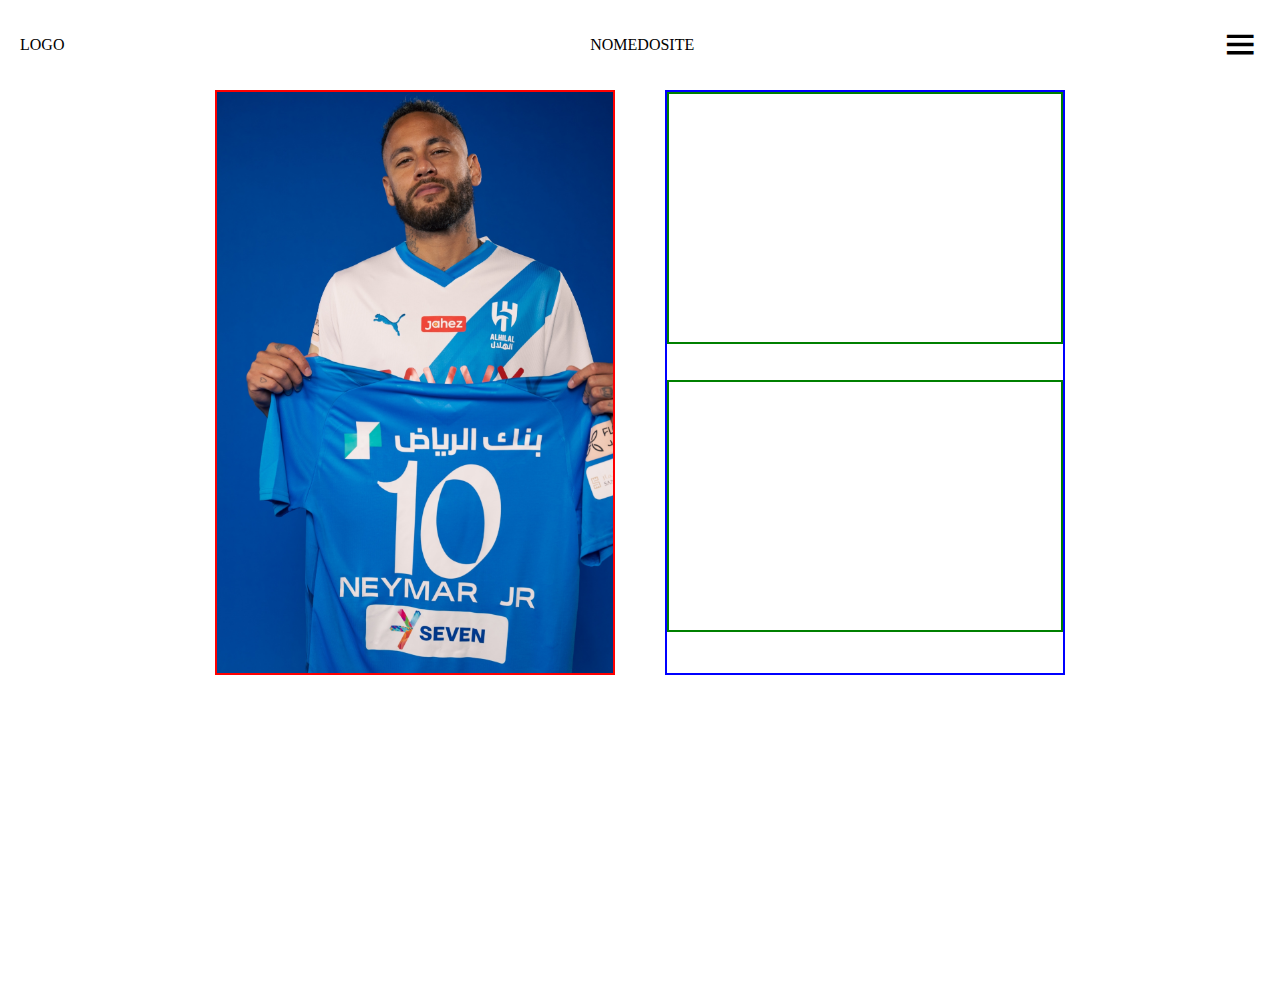
==== index.html @ 3e5ebefd "site certo 2" ====
<!DOCTYPE html>
<html lang="pt-br">

<head>
    <meta charset="UTF-8">
    <meta name="viewport" content="width=device-width, initial-scale=1.0">
    <title>Ritmo</title>
    <link rel="stylesheet" href="style.css">
    <link rel="stylesheet" href="https://unpkg.com/boxicons@latest/css/boxicons.min.css">
</head>

<body>
    <header>
        <div>LOGO</div>
        <div>NOMEDOSITE</div>
        <nav><i class='bx bx-menu'></i></nav>
    </header>
    <main>
        <section id="all">
            <div class="anuncio" id="anuncioE">anuncio</div>
            <div id="conteudo">
                <div id="meio">
                    <div id="CUBAO">
                        <div id="noticiaPrincipal">
                            <img src="imagens/neymar10.jpg" alt="">
                        </div>
                        <div id="noticiaDupla">
                            <div class="miniNotice"></div>
                            <div class="miniNotice espaco4vh"></div>
                        </div>
                    </div>
                </div>
            </div>
            <div class="anuncio" id="auncioD">anuncio</div>
        </section>
    </main>
</body>

</html>
---- style.css ----
*{
    margin: 0;
    padding: 0;
    box-sizing: border-box;
}

body{
    overflow-x: hidden;
}

header{
    display: flex;
    justify-content: space-between;
    height: 10vh;
    width: 100vw;
    padding: 20px;
    text-align: center;
    align-items: center;
    align-content: center;
}

.bx-menu{
    font-size: 40px;
}

#conteudo{
    z-index: -1;
    height: 100vh;
    display: flex;
    justify-content: space-around;
    justify-content: center
}

.anuncio{
    width: 200px;
}

#meio{
    display: flex;
    justify-content: space-around;
    width: 1100px;
}

#CUBAO{
    display: flex;
    width: 1500px;
    justify-content: center;
}

#noticiaPrincipal{
    overflow: hidden;
    width: 400px;
    height: 585px;
    border: 2px solid red;
    margin-right: 50px;
    transform: scale(1);
    cursor: pointer;
    z-index: 10;
    transition: all .3s ease;
}

#noticiaPrincipal img{
    height: 585px;
    transition: all .5s ease;
}

#noticiaPrincipal:hover img{
    transform: scale(1.3);
}

#noticiaDupla{
    height: 585px;
    width: 400px;
    border: 2px solid blue;
}

.miniNotice{
    height: 28vh;
    border: 2px solid green;
}

.espaco4vh{
    margin-top: 4vh;
}



@media (max-width: 1440px){
    .anuncio{
        display: none;
    }
    #meio{
        width: 100vw;
    }
}
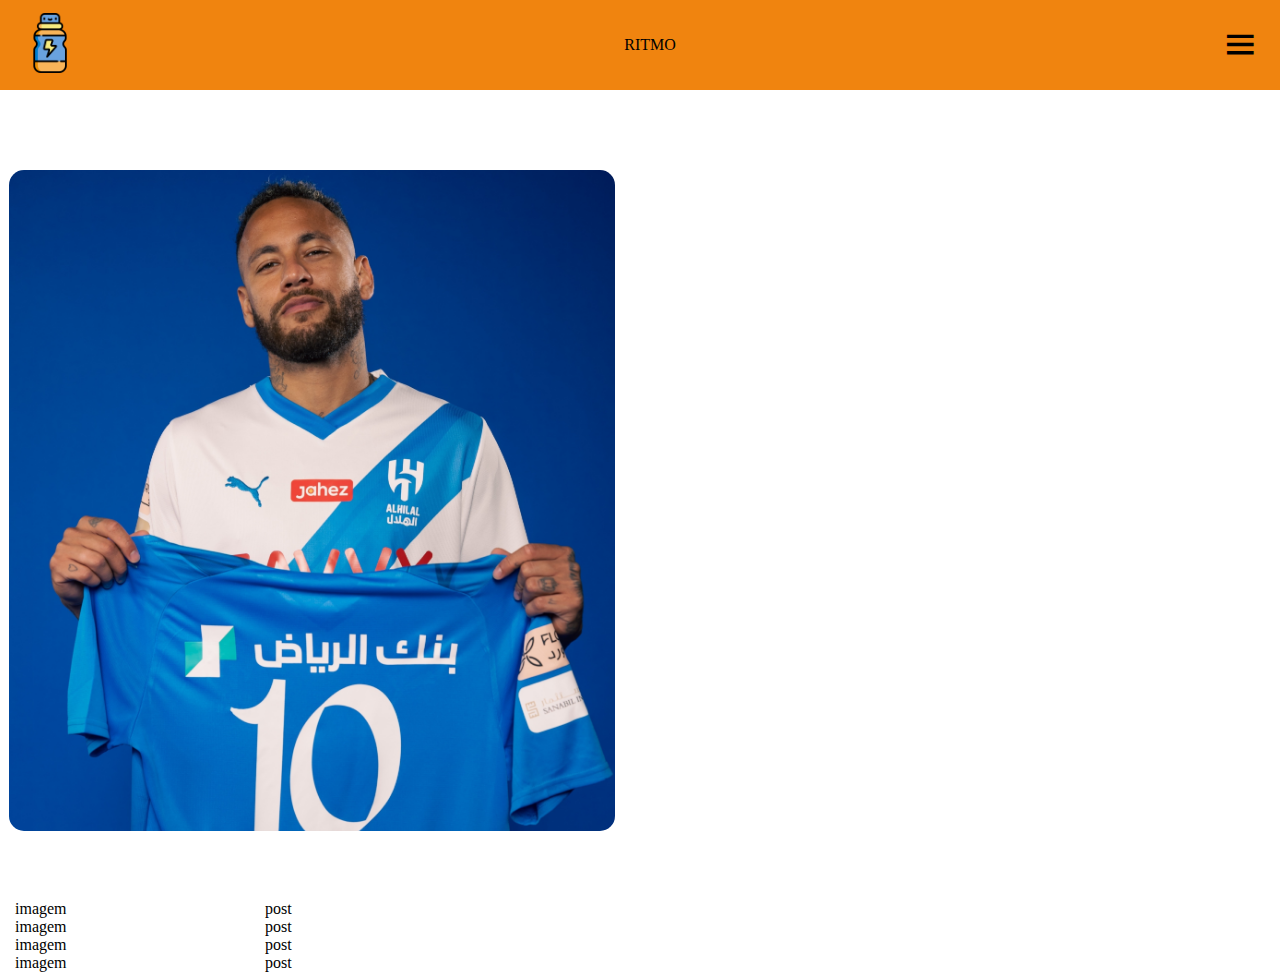
==== commit ac3e7007: "inicio notices" ====
--- a/index.html
+++ b/index.html
@@ -11,27 +11,56 @@
 
 <body>
     <header>
-        <div>LOGO</div>
-        <div>NOMEDOSITE</div>
+        <div><img src="imagens/logo.png" alt=""></div>
+        <div>RITMO</div>
         <nav><i class='bx bx-menu'></i></nav>
     </header>
     <main>
-        <section id="all">
-            <div class="anuncio" id="anuncioE">anuncio</div>
-            <div id="conteudo">
-                <div id="meio">
-                    <div id="CUBAO">
-                        <div id="noticiaPrincipal">
-                            <img src="imagens/neymar10.jpg" alt="">
+        <section>
+            <div id="all">
+                <div class="anuncio" id="anuncioE">anuncio</div>
+                <div id="conteudo">
+
+                    <div id="meio">
+                        <div id="CUBAO">
+                            <div id="noticiaPrincipal">
+                                <img src="imagens/neymar10.jpg" alt="">
+                            </div>
+                            <div id="noticiaDupla">
+                                <div class="miniNotice" id="paqueta">
+                                    <img src="imagens/paqueta.webp" alt="">
+                                </div>
+                                <div class="miniNotice espaco4vh">
+                                    <img src="imagens/giannis.webp" alt="">
+                                </div>
+                            </div>
                         </div>
-                        <div id="noticiaDupla">
-                            <div class="miniNotice"></div>
-                            <div class="miniNotice espaco4vh"></div>
-                        </div>
+
                     </div>
+
+                </div>
+                <div class="anuncio" id="auncioD">anuncio</div>
+            </div>
+        </section>
+        <section>
+            <div id="abrangedora">
+                <div class="notice">
+                    <div class="imagemnotice">imagem</div>
+                    <div class="postnotice">post</div>
+                </div>
+                <div class="notice">
+                    <div class="imagemnotice">imagem</div>
+                    <div class="postnotice">post</div>
+                </div>
+                <div class="notice">
+                    <div class="imagemnotice">imagem</div>
+                    <div class="postnotice">post</div>
+                </div>
+                <div class="notice">
+                    <div class="imagemnotice">imagem</div>
+                    <div class="postnotice">post</div>
                 </div>
             </div>
-            <div class="anuncio" id="auncioD">anuncio</div>
         </section>
     </main>
 </body>
--- a/style.css
+++ b/style.css
@@ -3,12 +3,20 @@
     padding: 0;
     box-sizing: border-box;
 }
-
+:root{
+    --var-cor1: #F0840F;
+    --var-cor2: #D28E05;
+    --var-cor3: #F4BB2B;
+    --var-cor4: #B7E3E1;
+    --var-cor5: #01385B;
+}
 body{
     overflow-x: hidden;
 }
 
 header{
+    z-index: 999999;
+    position: fixed;
     display: flex;
     justify-content: space-between;
     height: 10vh;
@@ -17,22 +25,32 @@
     text-align: center;
     align-items: center;
     align-content: center;
+    background-color: var(--var-cor1)
 }
-
+header img{
+    width: 60px;
+}
 .bx-menu{
     font-size: 40px;
 }
 
 #conteudo{
-    z-index: -1;
+    padding-top: 100px;
     height: 100vh;
     display: flex;
     justify-content: space-around;
-    justify-content: center
+    justify-content: center;
+    flex-direction: column;
 }
 
 .anuncio{
     width: 200px;
+}
+
+
+#all {
+    display: flex;
+    justify-content: center;
 }
 
 #meio{
@@ -48,10 +66,10 @@
 }
 
 #noticiaPrincipal{
+    border-radius: 15px;
     overflow: hidden;
-    width: 400px;
-    height: 585px;
-    border: 2px solid red;
+    width: 606px;
+    height: 661px;
     margin-right: 50px;
     transform: scale(1);
     cursor: pointer;
@@ -60,29 +78,69 @@
 }
 
 #noticiaPrincipal img{
+    width: 100%;
+    transition: all .5s ease;
+}
+
+#noticiaPrincipal:hover img{
+    transform: scale(1.1);
+}
+#noticiaDupla img{
     height: 585px;
     transition: all .5s ease;
 }
 
-#noticiaPrincipal:hover img{
-    transform: scale(1.3);
-}
+
+
 
 #noticiaDupla{
-    height: 585px;
-    width: 400px;
-    border: 2px solid blue;
+    transform: scale(1);
+    cursor: pointer;
+    overflow: hidden;
+    height: 661px;
+    width: 606px;
+}
+.miniNotice img{
+    height: 274.39px;
 }
 
 .miniNotice{
-    height: 28vh;
-    border: 2px solid green;
+    border-radius: 15px;
+    height: 305.5px;
+    overflow: hidden;
+}
+.miniNotice:hover img{
+    transform: scale(1.2);
+}
+#paqueta{
+    margin-bottom: 45px;
+}
+#paqueta img{
+    height: auto;
+    position: relative;
+    width: 600px;
+    top: -20px;
 }
 
-.espaco4vh{
-    margin-top: 4vh;
+.notice{
+    width: 1250px;
+    display: flex;
+    margin: 0px 0px 0px 0px;
+
 }
+#abrangedora{
+    display: flex;
+    width: 100vw;
+    flex-direction: column;
+    align-items: center;
 
+}
+.imagemnotice{
+    width: 20%;
+}
+.postnotice{
+    width: 80%;
+}
 
 
 @media (max-width: 1440px){
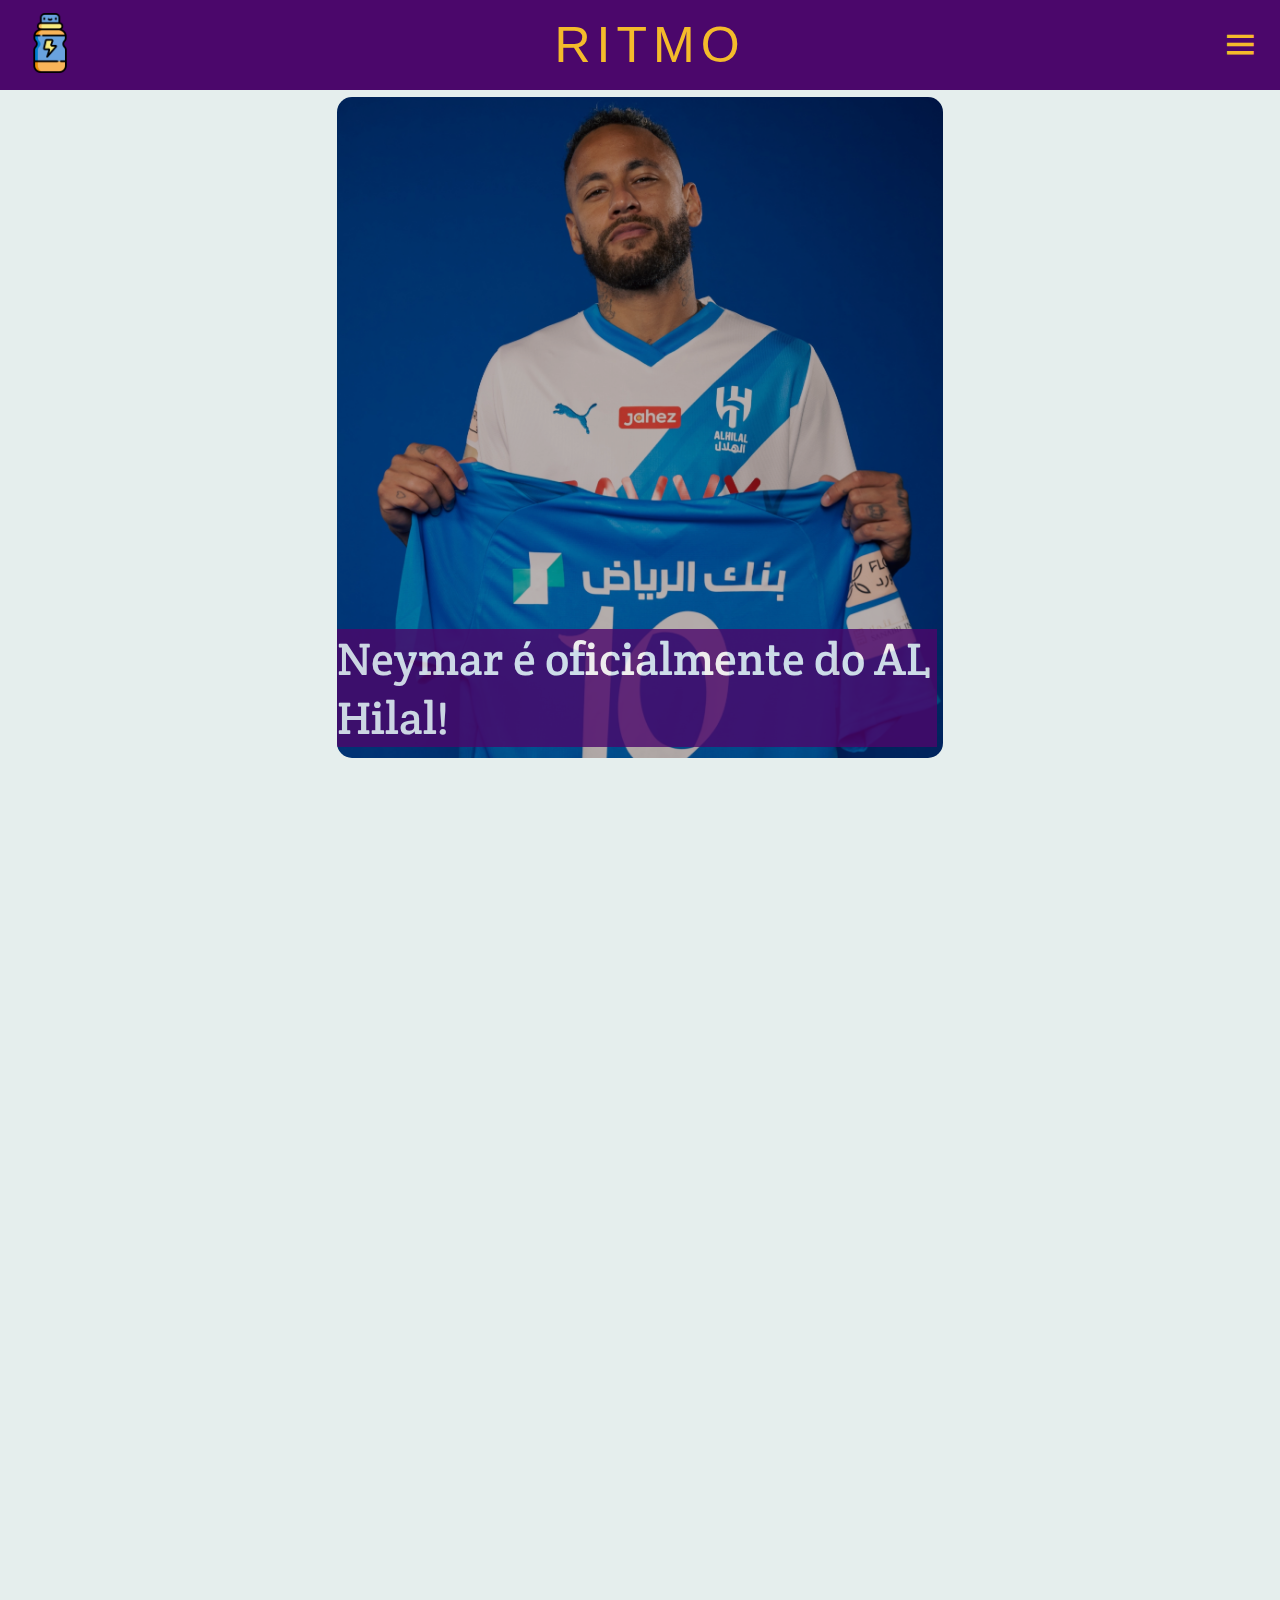
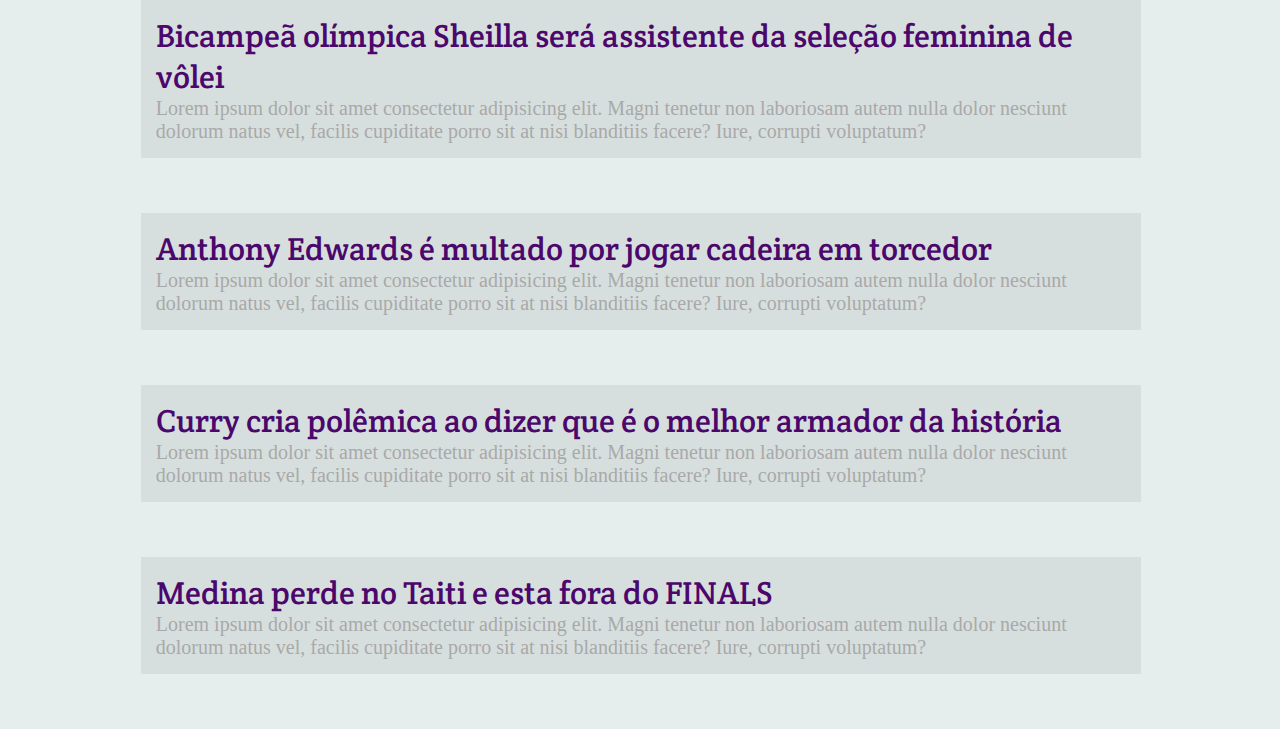
==== commit 45f370c2: "imagensprincipais" ====
--- a/index.html
+++ b/index.html
@@ -5,18 +5,36 @@
     <meta charset="UTF-8">
     <meta name="viewport" content="width=device-width, initial-scale=1.0">
     <title>Ritmo</title>
-    <link rel="stylesheet" href="style.css">
+    <link rel="stylesheet" href="estilos/style.css">
     <link rel="stylesheet" href="https://unpkg.com/boxicons@latest/css/boxicons.min.css">
+    <link rel="shortcut icon" href="imagens/logo.png" type="image/x-icon">
+    <link rel="preconnect" href="https://fonts.googleapis.com">
+    <link rel="preconnect" href="https://fonts.gstatic.com" crossorigin>
+    <link href="https://fonts.googleapis.com/css2?family=Crete+Round&display=swap" rel="stylesheet">
 </head>
 
 <body>
     <header>
         <div><img src="imagens/logo.png" alt=""></div>
-        <div>RITMO</div>
-        <nav><i class='bx bx-menu'></i></nav>
+        <div id="titulosite">RITMO</div>
+        <nav>
+            <i class='bx bx-menu'>
+                
+            </i>
+
+            <div class="overlay" id="overlay">
+                <div class="menu">
+                    <a href="index.html" onclick="toggleMenu()">Home</a>
+                    <a href="basquete.html" onclick="toggleMenu()">Basquete</a>
+                    <a href="futebol.html" onclick="toggleMenu()">futebol</a>
+                    <a href="surfe.html" onclick="toggleMenu()">Surfe</a>
+                    <button id="Fechar">Fechar Menu</button>
+                </div>
+            </div>
+        </nav>
     </header>
     <main>
-        <section>
+        <section class="noticiastop">
             <div id="all">
                 <div class="anuncio" id="anuncioE">anuncio</div>
                 <div id="conteudo">
@@ -25,6 +43,7 @@
                         <div id="CUBAO">
                             <div id="noticiaPrincipal">
                                 <img src="imagens/neymar10.jpg" alt="">
+                                <p class="tittle">Neymar é oficialmente do AL Hilal!</p>
                             </div>
                             <div id="noticiaDupla">
                                 <div class="miniNotice" id="paqueta">
@@ -45,24 +64,73 @@
         <section>
             <div id="abrangedora">
                 <div class="notice">
-                    <div class="imagemnotice">imagem</div>
-                    <div class="postnotice">post</div>
+                    <div class="imagemnotice"><a class="linkimagem" href=""><img src="imagens/sheillavolei.webp"
+                                alt=""></a></div>
+                    <a id="linkado" href="">
+                        <div class="postnotice">
+                            <div class="titulomini">Bicampeã olímpica Sheilla será assistente da seleção feminina de
+                                vôlei</div>
+                            <div class="assunto">Lorem ipsum dolor sit amet consectetur adipisicing elit. Magni tenetur
+                                non laboriosam autem nulla dolor nesciunt dolorum natus vel, facilis cupiditate porro
+                                sit at nisi blanditiis facere? Iure, corrupti voluptatum?</div>
+                        </div>
+                    </a>
                 </div>
                 <div class="notice">
-                    <div class="imagemnotice">imagem</div>
-                    <div class="postnotice">post</div>
+                    <div class="imagemnotice"><a class="linkimagem" href=""><img src="imagens/anthonycadeira.webp"
+                                alt=""></a></div>
+                    <a id="linkado" href="">
+                        <div class="postnotice">
+                            <div class="titulomini">Anthony Edwards é multado por jogar cadeira em torcedor</div>
+                            <div class="assunto">Lorem ipsum dolor sit amet consectetur adipisicing elit. Magni tenetur
+                                non laboriosam autem nulla dolor nesciunt dolorum natus vel, facilis cupiditate porro
+                                sit at nisi blanditiis facere? Iure, corrupti voluptatum?</div>
+                        </div>
+
+                    </a>
                 </div>
                 <div class="notice">
-                    <div class="imagemnotice">imagem</div>
-                    <div class="postnotice">post</div>
+                    <div class="imagemnotice"><a class="linkimagem" href=""><img src="imagens/curry.webp" alt=""></a>
+                    </div>
+                    <a id="linkado" href="">
+                        <div class="postnotice">
+                            <div class="titulomini">Curry cria polêmica ao dizer que é o melhor armador da história
+                            </div>
+                            <div class="assunto">Lorem ipsum dolor sit amet consectetur adipisicing elit. Magni tenetur
+                                non laboriosam autem nulla dolor nesciunt dolorum natus vel, facilis cupiditate porro
+                                sit at nisi blanditiis facere? Iure, corrupti voluptatum?</div>
+                        </div>
+                    </a>
                 </div>
                 <div class="notice">
-                    <div class="imagemnotice">imagem</div>
-                    <div class="postnotice">post</div>
+                    <div class="imagemnotice"><a class="linkimagem" href=""><img src="imagens/medina.webp" alt=""></a>
+                    </div>
+                    <a id="linkado" href="">
+                        <div class="postnotice">
+                            <div class="titulomini">Medina perde no Taiti e esta fora do FINALS</div>
+                            <div class="assunto">Lorem
+                                ipsum dolor sit amet consectetur adipisicing elit. Magni tenetur non laboriosam autem
+                                nulla dolor nesciunt dolorum natus vel, facilis cupiditate porro sit at nisi blanditiis
+                                facere? Iure, corrupti voluptatum?</div>
+                        </div>
+                    </a>
                 </div>
             </div>
         </section>
     </main>
 </body>
+<script>
+    const openButton = document.querySelector('.bx-menu');
+    const closeButton = document.getElementById('Fechar');
+    const overlay = document.getElementById('overlay');
+
+    openButton.addEventListener('click', () => {
+        overlay.style.display = 'block';
+    });
+
+    closeButton.addEventListener('click', () => {
+        overlay.style.display = 'none';
+    });
+</script>
 
 </html>--- a/estilos/style.css
+++ b/estilos/style.css
@@ -0,0 +1,469 @@
+* {
+    margin: 0;
+    padding: 0;
+    box-sizing: border-box;
+}
+
+
+@import url('https://fonts.googleapis.com/css2?family=Bitter:wght@100;200;300;400;500;600;700;800;900&family=Poppins:wght@100;200;300;400;500;600;700;800;900&display=swap');
+
+
+:root {
+    --var-cor1: #F0840F;
+    --var-cor2: #D28E05;
+    --var-cor3: #F4BB2B;
+    --var-cor4: #e5eeed;
+    --var-cor5: #01385B;
+    --var-cor6: #b66d1e;
+    --var-cor7: #4b076b;
+    --var-poppins: 'Poppins', sans-serif;
+    --var-textoNoticia: 'Bitter', serif;
+    --var-tituloNoticia: 'Crete Round', serif;
+}
+
+body {
+    background-color: var(--var-cor4);
+    overflow-x: hidden;
+}
+
+header {
+    z-index: 999999;
+    position: fixed;
+    display: flex;
+    justify-content: space-between;
+    height: 10vh;
+    width: 100vw;
+    padding: 20px;
+    text-align: center;
+    align-items: center;
+    align-content: center;
+    background-color: var(--var-cor7)
+}
+
+header img {
+    width: 60px;
+}
+
+.bx-menu {
+    color: var(--var-cor3);
+    font-size: 40px;
+    cursor: pointer;
+}
+
+.overlay {
+    display: none;
+    position: fixed;
+    top: 0;
+    left: 0;
+    width: 100%;
+    height: 100%;
+    background-color: rgba(0, 0, 0, 0.5);
+    z-index: 1;
+}
+
+.menu {
+    position: absolute;
+    top: 50%;
+    left: 50%;
+    transform: translate(-50%, -50%);
+    background-color: var(--var-cor7);
+    padding: 250px;
+    border-radius: 5px;
+    box-shadow: 0px 0px 10px rgba(0, 0, 0, 0.2);
+}
+
+.menu a {
+    font-family: var(--var-poppins);
+    display: block;
+    margin-bottom: 10px;
+    text-decoration: none;
+    color: white;
+    transition: all 0.5s ease;
+}
+
+.menu a:hover {
+    text-decoration: underline;
+}
+
+.open-button {
+    cursor: pointer;
+}
+
+#Fechar {
+    cursor: pointer;
+    font-size: 18px;
+    display: flex;
+    border-radius: 1rem;
+    padding: 10px 70px 10px 70px;
+    color: black;
+    background-color: var(--var-cor3);
+    margin-top: 15px;
+    transition: all 0.2s ease;
+
+}
+
+#Fechar:hover {
+    padding: 10px 75px 10px 75px;
+
+}
+
+#titulosite {
+    font-family: var(--var-poppins);
+    font-size: 50px;
+    color: var(--var-cor3);
+    letter-spacing: 6px;
+}
+
+.tittle {
+    opacity: 0.8;
+    background-color: var(--var-cor7);
+    flex-wrap: nowrap;
+    display: flex;
+    position: relative;
+    top: -280px;
+    z-index: 2;
+    color: white;
+    font-size: 46px;
+    font-family: var(--var-tituloNoticia);
+    width: 600px;
+}
+
+.tittle a {
+    opacity: 1;
+}
+
+#conteudo {
+    padding-top: 100px;
+    height: 100vh;
+    display: flex;
+    justify-content: space-around;
+    justify-content: center;
+    flex-direction: column;
+}
+
+.anuncio {
+    width: 200px;
+}
+
+
+#all {
+    display: flex;
+    justify-content: center;
+}
+
+#meio {
+    display: flex;
+    justify-content: space-around;
+    width: 1100px;
+}
+
+#CUBAO {
+    display: flex;
+    width: 1500px;
+    justify-content: center;
+}
+
+#noticiaPrincipal {
+    border-radius: 15px;
+    overflow: hidden;
+    width: 606px;
+    height: 661px;
+    margin-right: 50px;
+    transform: scale(1);
+    cursor: pointer;
+    z-index: 10;
+    transition: all .3s ease;
+}
+
+#neymarcontratacao {
+    z-index: 9999;
+}
+
+#noticiaPrincipal img {
+    filter: brightness(0.75);
+    width: 100%;
+    transition: all .5s ease;
+}
+
+#noticiaPrincipal:hover img {
+    filter: brightness(1);
+    transform: scale(1.1);
+}
+
+#noticiaDupla img {
+    height: 585px;
+    transition: all .5s ease;
+}
+
+
+
+
+#noticiaDupla {
+    transform: scale(1);
+    cursor: pointer;
+    overflow: hidden;
+    height: 661px;
+    width: 606px;
+}
+
+.miniNotice img {
+    filter: brightness(0.75);
+    height: 274.39px;
+}
+
+.miniNotice {
+    border-radius: 15px;
+    height: 305.5px;
+    overflow: hidden;
+}
+
+.miniNotice:hover img {
+    filter: brightness(1);
+    transform: scale(1.2);
+}
+
+#paqueta {
+    margin-bottom: 45px;
+}
+
+#paqueta img {
+
+    height: auto;
+    position: relative;
+    width: 600px;
+    top: -20px;
+}
+
+.notice {
+    padding-bottom: 55px;
+    width: 1000px;
+    display: flex;
+    margin: 0px 0px 0px 0px;
+
+}
+
+.notice a {
+    text-decoration: none;
+    font-family: var(--var-tituloNoticia);
+    color: var(--var-cor7);
+}
+
+
+#abrangedora {
+    display: flex;
+    width: 100vw;
+    flex-direction: column;
+    align-items: start;
+    margin-left: 11vw;
+
+}
+
+.imagemnotice img {
+    width: 400px;
+    height: auto;
+}
+
+.titulomini {
+    text-decoration: none;
+}
+
+.postnotice:hover .titulomini {
+    text-decoration: underline;
+}
+
+.assunto {
+    font-family: var(--var-textoNoticia);
+    color: darkgrey;
+    font-size: 20px;
+}
+
+.assunto:hover {
+    text-decoration: none;
+}
+
+.postnotice {
+    padding: 15px;
+    font-family: var(--var-tituloNoticia);
+    font-size: 32px;
+}
+
+.linkimagem:hover .postnotice {
+    text-decoration: underline;
+}
+
+#linkado {
+    background-color: #d7dfde;
+
+}
+
+
+
+
+
+
+/*RESPONSIVIDADE*/
+@media (max-width: 1440px) {
+    .anuncio {
+        display: none;
+    }
+
+    #meio {
+        width: 100vw;
+    }
+}
+
+@media (max-width: 1297px) {
+    #CUBAO {
+        display: flex;
+        width: 100vw;
+        justify-content: center;
+        flex-direction: column;
+        align-items: center;
+        margin-top: 560px;
+    }
+
+    .noticiastop {
+        height: 1600px;
+    }
+
+    #noticiaPrincipal {
+        margin-right: 0px;
+        margin-bottom: 45px;
+    }
+}
+
+@media (max-width: 1150px) {
+    #abrangedora {
+        margin-left: 8vw;
+    }
+}
+
+@media (max-width: 1096px) {
+    #abrangedora {
+        margin-left: 5vw;
+    }
+}
+
+@media (max-width: 1058px) {
+    #abrangedora {
+        margin-left: 3vw;
+    }
+}
+
+@media (max-width: 1038px) {
+    .postnotice {
+        width: 500px;
+    }
+}
+
+@media (max-width: 936px) {
+    .postnotice {
+        width: 400px;
+    }
+
+    .assunto {
+        display: none;
+    }
+}
+
+@media (max-width: 832px) {
+    .notice {
+        width: 900px;
+    }
+
+    .postnotice {
+        width: 350px;
+        font-size: 25px;
+    }
+}
+
+@media (max-width: 783px) {
+    .imagemnotice img {
+        width: 300px;
+    }
+}
+
+@media (max-width: 675px) {
+    #noticiaPrincipal {
+        justify-content: center;
+        display: flex;
+
+    }
+
+    #noticiaPrincipal img {
+        width: 90vw;
+    }
+
+    .noticiastop {
+        height: 100vh;
+    }
+
+    #noticiaDupla {
+        display: none;
+    }
+
+    #CUBAO {
+        margin-top: 30px;
+    }
+
+    #CUBAO img {
+        width: 90vw;
+        height: auto;
+    }
+
+    .imagemnotice img {
+        width: 200px;
+        align-items: center;
+    }
+
+    .postnotice {
+        width: 350px;
+        font-size: 20px;
+    }
+
+    .notice {
+        width: 100vw;
+        justify-content: center;
+    }
+
+    #abrangedora {
+        justify-content: center;
+        align-content: center;
+        align-items: center;
+        margin: 0px;
+    }
+}
+
+@media (max-width: 557px) {
+    .noticiastop {
+        height: 800px;
+    }
+
+    #noticiaPrincipal {
+        margin-bottom: 0px;
+    }
+
+    #noticiaPrincipal img {
+        height: 500px;
+    }
+
+    .imagemnotice img {
+        width: 150px;
+    }
+
+    .postnotice {
+        width: 250px;
+        font-size: 14px;
+    }
+}
+
+@media (max-width: 400px) {
+    .imagemnotice img {
+        width: 130px;
+    }
+
+    .postnotice {
+        width: 220px;
+        font-size: 14px;
+    }
+}